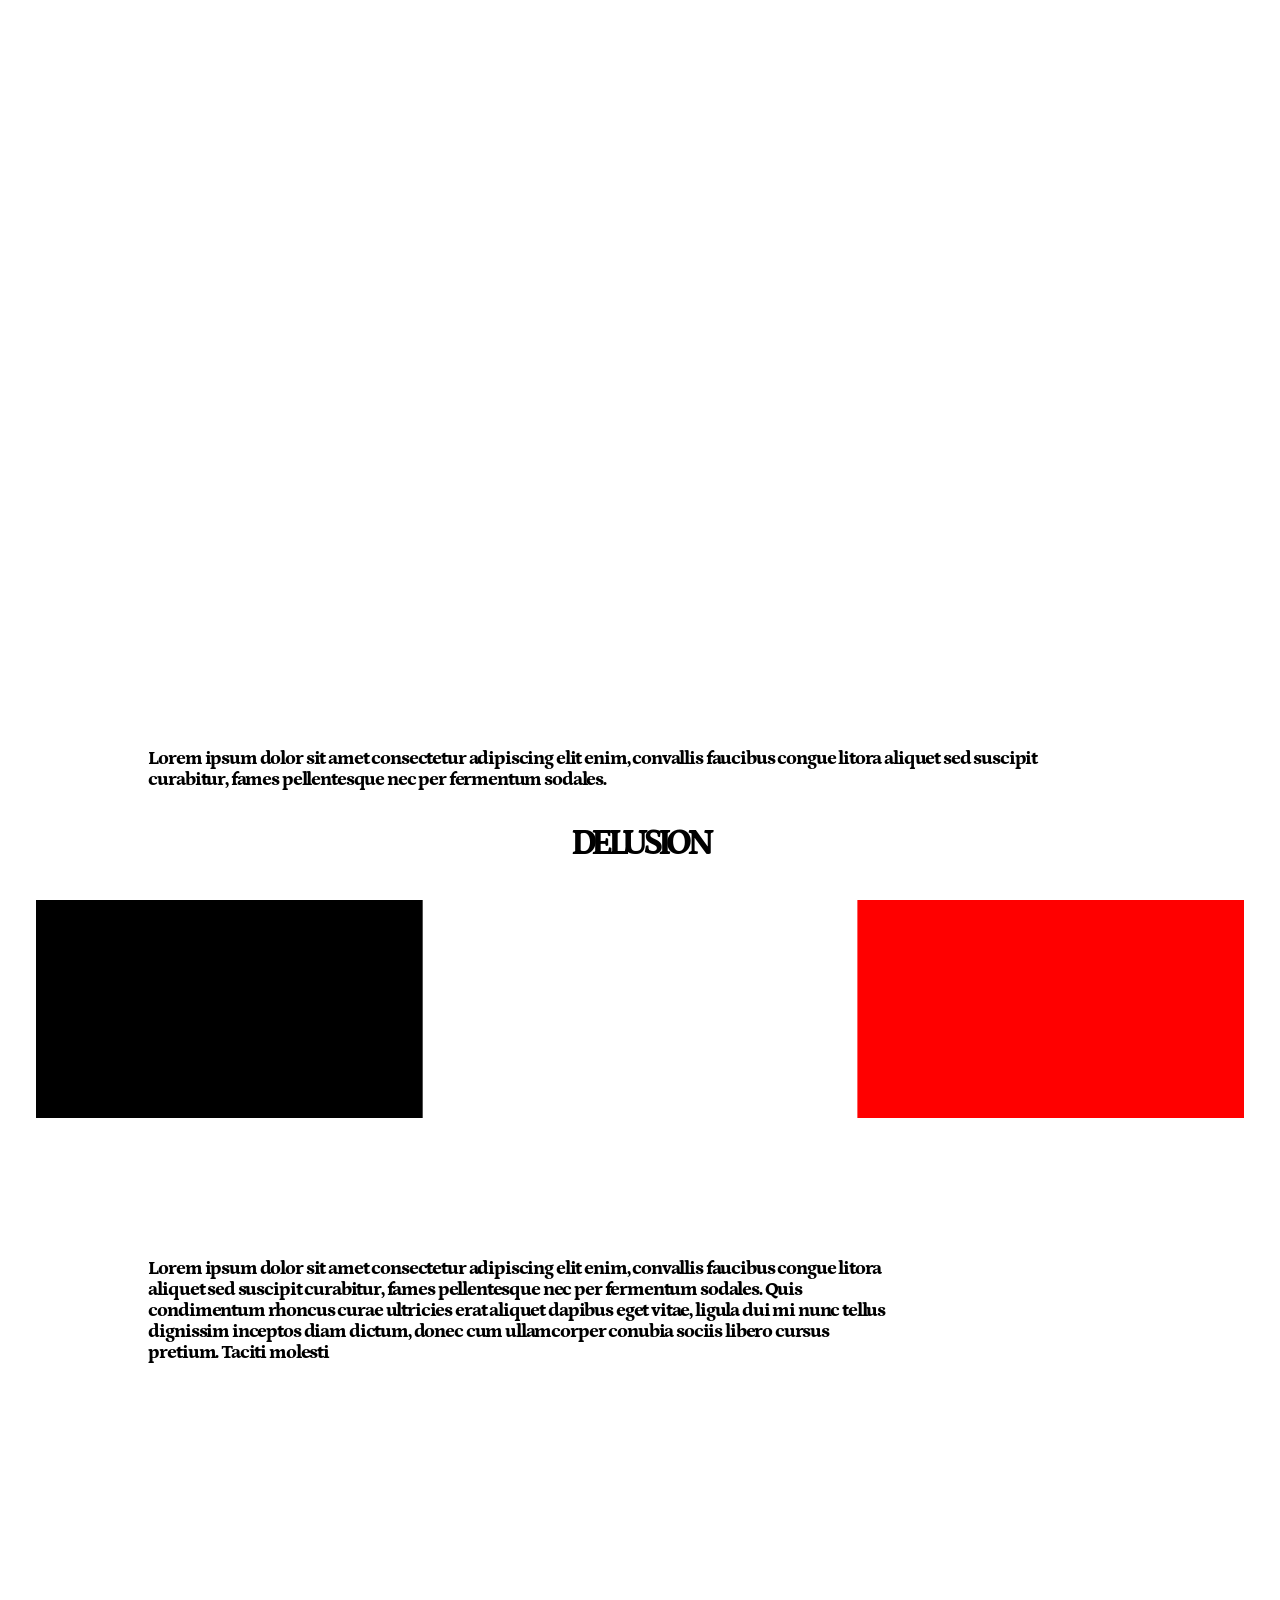
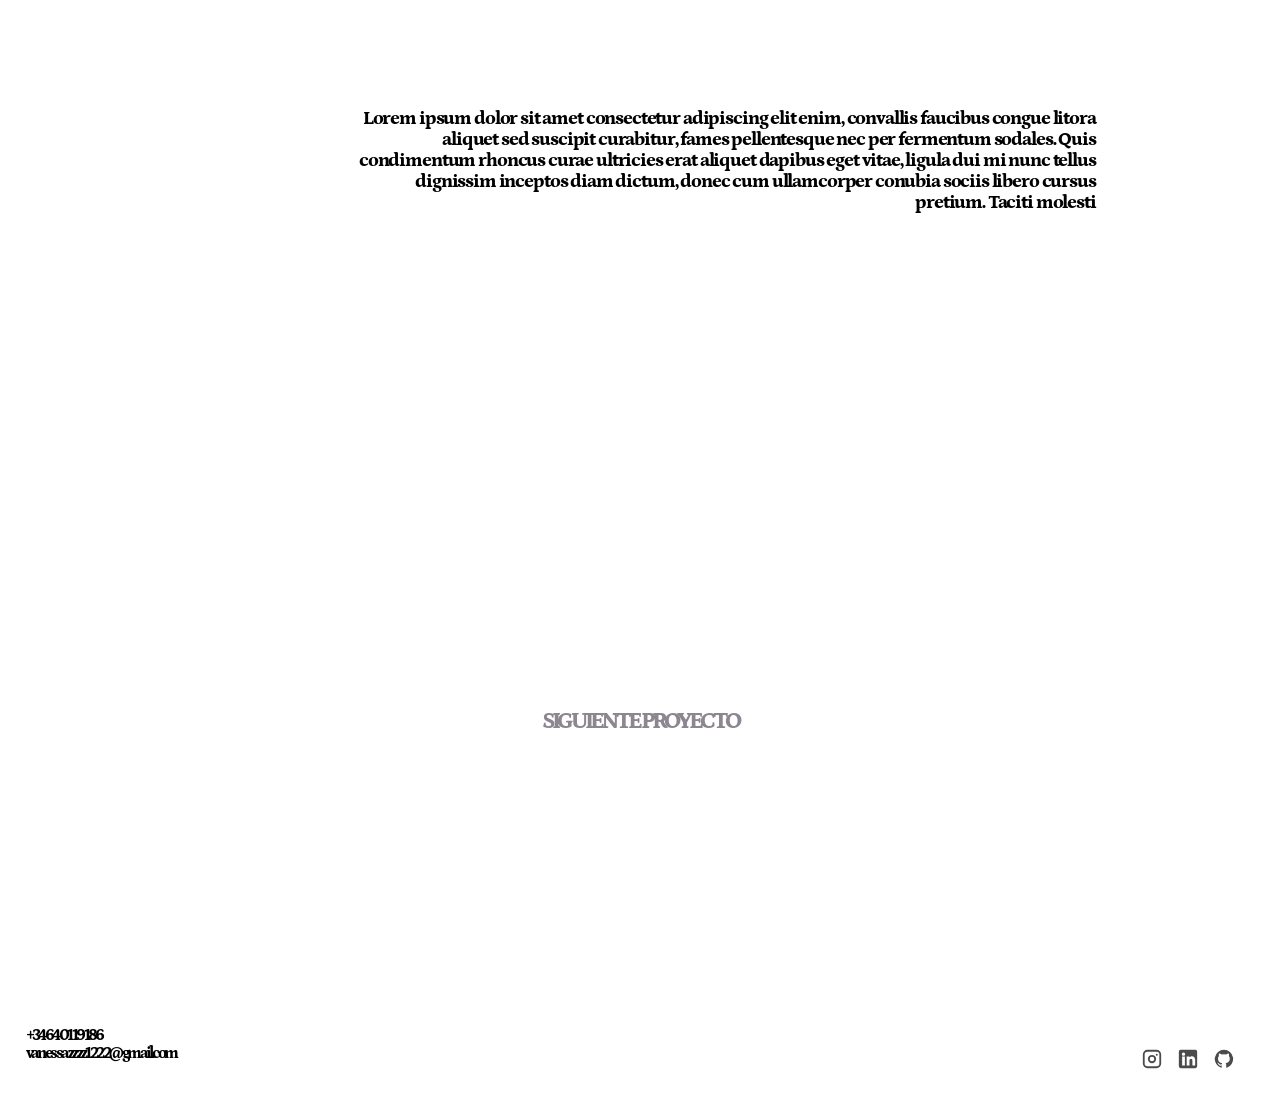
==== delusion.html @ d966ba02 "Add files via upload" ====
<!doctype html>
<html lang="es">
  <head>
    <meta charset="UTF-8" />
    <meta name="viewport" content="width=device-width, initial-scale=1" />
    <title>Delusion · VANESSA RAMOS</title>
    <link
      href="https://fonts.googleapis.com/css2?family=Petrona:wght@800&display=swap"
      rel="stylesheet"
    />
    <link rel="stylesheet" href="styles.css" />
  </head>
  <body>
    <main class="pagina pagina--delusion">
      <!-- CABECERA: el vídeo de Delusion -->
      <header class="cabecera">
        <video
          class="project__video"
          src="MEDIA/SOUNDSCAPE.mov"
          autoplay
          loop
          playsinline
        ></video>
        <h1 class="project__title">Delusion</h1>
        <a class="hero__name" href="index.html">Vanessa Ramos</a>
        <a class="hero__projects" href="index.html">Proyectos</a>
      </header>

      <p class="texto texto--intro">
        Lorem ipsum dolor sit amet consectetur adipiscing elit enim, convallis
        faucibus congue litora aliquet sed suscipit curabitur, fames
        pellentesque nec per fermentum sodales.
      </p>

      <h2 class="pagina__titulo">Delusion</h2>

      <img
        class="fotos"
        src="MEDIA/FOTOS/FPS DELUSION.png"
        alt="Fotogramas de Delusion"
      />

      <p class="texto texto--izquierda">
        Lorem ipsum dolor sit amet consectetur adipiscing elit enim, convallis
        faucibus congue litora aliquet sed suscipit curabitur, fames
        pellentesque nec per fermentum sodales. Quis condimentum rhoncus curae
        ultricies erat aliquet dapibus eget vitae, ligula dui mi nunc tellus
        dignissim inceptos diam dictum, donec cum ullamcorper conubia sociis
        libero cursus pretium. Taciti molesti
      </p>

      <p class="texto texto--derecha">
        Lorem ipsum dolor sit amet consectetur adipiscing elit enim, convallis
        faucibus congue litora aliquet sed suscipit curabitur, fames
        pellentesque nec per fermentum sodales. Quis condimentum rhoncus curae
        ultricies erat aliquet dapibus eget vitae, ligula dui mi nunc tellus
        dignissim inceptos diam dictum, donec cum ullamcorper conubia sociis
        libero cursus pretium. Taciti molesti
      </p>

      <address class="pie__contacto">
        <a href="tel:+34640119186">+34640119186</a>
        <a href="mailto:vanessazzzz1222@gmail.com">vanessazzzz1222@gmail.com</a>
      </address>

      <div class="social pie__redes">
        <a
          href="https://www.instagram.com/neszz.zzz/"
          target="_blank"
          rel="noopener"
          aria-label="Instagram"
        >
          <svg viewBox="0 0 24 24" aria-hidden="true">
            <path
              d="M7 2h10a5 5 0 0 1 5 5v10a5 5 0 0 1-5 5H7a5 5 0 0 1-5-5V7a5 5 0 0 1 5-5Zm0 2a3 3 0 0 0-3 3v10a3 3 0 0 0 3 3h10a3 3 0 0 0 3-3V7a3 3 0 0 0-3-3H7Zm5 3.5a4.5 4.5 0 1 1 0 9 4.5 4.5 0 0 1 0-9Zm0 2a2.5 2.5 0 1 0 0 5 2.5 2.5 0 0 0 0-5Zm5.2-3.2a1.1 1.1 0 1 1 0 2.2 1.1 1.1 0 0 1 0-2.2Z"
            />
          </svg>
        </a>
        <a
          href="https://www.linkedin.com/in/vanessa-ramos-monta%C3%B1es-3233773a3/"
          target="_blank"
          rel="noopener"
          aria-label="LinkedIn"
        >
          <svg viewBox="0 0 24 24" aria-hidden="true">
            <path
              d="M4 2h16a2 2 0 0 1 2 2v16a2 2 0 0 1-2 2H4a2 2 0 0 1-2-2V4a2 2 0 0 1 2-2Zm1.6 7.2V19h3V9.2h-3ZM7.1 4.9a1.8 1.8 0 1 0 0 3.6 1.8 1.8 0 0 0 0-3.6Zm3.5 4.3V19h3v-5.2c0-1.4.6-2.2 1.7-2.2s1.5.8 1.5 2.2V19h3v-5.9c0-2.7-1.4-4.1-3.4-4.1-1.3 0-2.2.7-2.7 1.4V9.2h-3.1Z"
            />
          </svg>
        </a>
        <a
          href="https://github.com/VanessaRamosM"
          target="_blank"
          rel="noopener"
          aria-label="GitHub"
        >
          <svg viewBox="0 0 24 24" aria-hidden="true">
            <path
              d="M12 2a10 10 0 0 0-3.2 19.5c.5.1.7-.2.7-.5v-1.8c-2.8.6-3.4-1.2-3.4-1.2-.5-1.1-1.1-1.4-1.1-1.4-.9-.6.1-.6.1-.6 1 .1 1.5 1 1.5 1 .9 1.5 2.3 1.1 2.9.8.1-.7.3-1.1.6-1.3-2.2-.3-4.6-1.1-4.6-5 0-1.1.4-2 1-2.7-.1-.3-.4-1.3.1-2.7 0 0 .8-.3 2.8 1a9.6 9.6 0 0 1 5 0c2-1.3 2.8-1 2.8-1 .5 1.4.2 2.4.1 2.7.6.7 1 1.6 1 2.7 0 3.9-2.4 4.7-4.6 5 .4.3.7.9.7 1.8v2.7c0 .3.2.6.7.5A10 10 0 0 0 12 2Z"
            />
          </svg>
        </a>
      </div>
    </main>
    <script>
      // Audio de la cabecera: si Chrome lo bloquea, se activa con el primer clic
      const videoCabecera = document.querySelector(".cabecera video");

      videoCabecera.play().catch(() => {
        videoCabecera.muted = true;
        videoCabecera.play();
        document.addEventListener(
          "click",
          () => {
            videoCabecera.muted = false;
          },
          { once: true },
        );
      });
    </script>
    <script src="siguiente.js"></script>
  </body>
</html>
---- styles.css ----
/* ===== BASE ===== */
* {
  margin: 0;
  padding: 0;
  box-sizing: border-box;
}

body {
  background: black;
  color: white;
  font-family: "Petrona", serif;
  font-weight: 800;
}

a {
  color: inherit;
  text-decoration: none;
}

/* ===== ESTRUCTURA: DOS COLUMNAS ===== */
.page {
  display: grid;
  grid-template-columns: 61% 39%;
  height: 100vh;
}

/* ===== COLUMNA IZQUIERDA ===== */
.left {
  display: grid;
  grid-template-rows: 76fr 24fr; /* foto arriba, texto abajo */
  min-height: 0;
}

.hero {
  position: relative;
  overflow: hidden;
  container-type: size;
}

.hero__img {
  position: absolute;
  width: 100%;
  height: 100%;
  object-fit: cover;
  object-position: top; /* alinea la foto arriba y recorta por abajo */
}

/* Nombre arriba a la izquierda */
.hero__name {
  position: absolute;
  top: 22px;
  left: 24px;
  font-size: 20px;
  letter-spacing: -0.16em;
}

/* Teléfono, correo y redes abajo a la derecha */
.hero__contact {
  position: absolute;
  bottom: 24px;
  right: 24px;
  display: flex;
  flex-direction: column;
  align-items: flex-end;
  font-style: normal;
  font-size: 16px;
  letter-spacing: -0.16em;
}

.social {
  display: flex;
  gap: 14px;
  margin-top: 12px;
}

.social svg {
  width: 22px;
  height: 22px;
  fill: white;
  display: block;
}

/* Bloque blanco de texto */
.about {
  background: white;
  color: #8d8590;
  padding: 18px 22px;
  overflow-y: auto;
}

.about p {
  font-size: 20px;
  letter-spacing: -0.06em;
}

/* ===== COLUMNA DERECHA: VÍDEOS ===== */
.right {
  overflow-y: auto;
  scrollbar-width: none; /* oculta la barra de scroll */
  min-height: 0;
}

.project {
  position: relative;
  height: 76vh; /* misma altura que la foto principal */
}

.project__video {
  position: absolute;
  width: 100%;
  height: 100%;
  object-fit: cover;
}

/* Nombre del proyecto centrado sobre el vídeo */
.project__title {
  position: absolute;
  width: 100%;
  height: 100%;
  display: grid;
  place-items: center;
  font-size: 36px;
  letter-spacing: -0.16em;
}

/* ===== MÓVIL ===== */
@media (max-width: 800px) {
  .page {
    grid-template-columns: 1fr;
    height: auto;
  }

  .left {
    height: 100vh;
  }

  .right {
    overflow: visible;
  }

  .project {
    height: 70vh;
  }
}
/* ===== TEXTO BORROSO Y SEMITRANSPARENTE ===== */

.hero__contact > a,
.project__title {
  filter: blur(0.5px);
  opacity: 0.7;
}
.social {
  opacity: 0.7;
}
.hero__name {
  filter: blur(0.5px);
  opacity: 0.9;
}
/* ===== PÁGINA DE PROYECTO (simi.html) ===== */
.project--link {
  cursor: pointer;
}

/* La página mantiene las proporciones del diseño de Figma (398 x 843) */
.pagina {
  position: relative;
  aspect-ratio: 398 / 843;
  background: white;
  color: black;
}

/* Todos los elementos se colocan con porcentajes sobre la página */
.pagina > * {
  position: absolute;
}

.cabecera {
  top: 0;
  left: 0;
  width: 100%;
  height: 26.3%;
  color: white;
}

.cabecera .project__title {
  pointer-events: none;
}

.texto {
  font-size: 1.5vw;
  letter-spacing: -0.06em;
}

.texto--intro {
  top: 27.6%;
  left: 11.6%;
  width: 73%;
}

.pagina__titulo {
  top: 31.1%;
  left: 0;
  width: 100%;
  transform: translateY(-50%);
  text-align: center;
  font-size: 36px;
  font-weight: 800;
  letter-spacing: -0.16em;
}

.fotos {
  top: 33.2%;
  left: 2.8%;
  width: 94.4%;
}

.texto--izquierda {
  top: 46.4%;
  left: 11.6%;
  width: 58.5%;
}

.texto--derecha {
  top: 62.2%;
  left: 24.4%;
  width: 58.5%;
  text-align: right;
}

.pie__contacto {
  bottom: 2.4%;
  left: 2%;
  display: flex;
  flex-direction: column;
  font-style: normal;
  font-size: 16px;
  letter-spacing: -0.16em;
}

.pie__redes {
  bottom: 2.2%;
  right: 3.5%;
  margin-top: 0;
}

.pagina .social svg {
  fill: black;
}

/* ===== Ajustes de delusion.html ===== */
.pagina--delusion .texto--derecha {
  top: 63%;
  left: 27.1%;
}

.pagina--delusion .pie__contacto {
  bottom: 1.8%;
}

.pagina--delusion .pie__redes {
  bottom: 1.5%;
}
/* ===== irene.html ===== */
.pagina--irene {
  aspect-ratio: 398 / 1027;
}

.pagina--irene .cabecera {
  height: 21.6%;
}

.pagina--irene .texto--intro {
  top: 22.7%;
}

.pagina--irene .pagina__titulo {
  top: 25.5%;
}

/* Cuadrícula de fotos: 3 columnas */
.galeria {
  top: 27.1%;
  left: 2%;
  width: 95.5%;
  display: grid;
  grid-template-columns: repeat(3, 1fr);
  column-gap: 1%;
  row-gap: 0.5vw;
}

.galeria img {
  width: 100%;
  aspect-ratio: 3 / 2;
  object-fit: cover;
  display: block;
}

/* La séptima foto va sola, en la columna del centro */
.galeria img:nth-child(7) {
  grid-column: 2;
}

.texto--lateral-izq {
  top: 48.8%;
  left: 3.8%;
  width: 25.4%;
}

.texto--lateral-der {
  top: 48.8%;
  left: 70.6%;
  width: 25.4%;
  text-align: right;
}

.texto--centro {
  top: 66.5%;
  left: 32.2%;
  width: 35.2%;
  text-align: center;
}

.pagina--irene .pie__contacto {
  bottom: 0.8%;
}

.pagina--irene .pie__redes {
  bottom: 0.7%;
  right: 4%;
}

/* El vídeo de Irene trae bordes negros: se amplía para taparlos */
.pagina--irene .cabecera {
  overflow: hidden;
}

.pagina--irene .project__video {
  transform: scale(1.25);
}

/* ===== sound.html ===== */
.pagina--sound {
  aspect-ratio: 398 / 1027;
}

.pagina--sound .cabecera {
  height: 21.6%;
}

.pagina--sound .texto--intro {
  top: 22.7%;
}

.pagina--sound .pagina__titulo {
  top: 25.5%;
}

/* La quinta foto va en la tercera columna (el hueco del centro es para el texto) */
.pagina--sound .galeria img:nth-child(5) {
  grid-column: 3;
}

.texto--medio {
  top: 39.7%;
  left: 40%;
  width: 21%;
  text-align: center;
}

.pagina--sound .texto--izquierda {
  top: 55.7%;
  left: 12%;
  width: 36%;
}

.pagina--sound .texto--derecha {
  top: 65%;
  left: 52.3%;
  width: 35.4%;
}

.pagina--sound .pie__contacto {
  bottom: 1%;
}

.pagina--sound .pie__redes {
  bottom: 0.9%;
  right: 4%;
}

/* El vídeo de Sound trae bordes negros: se amplía para taparlos */
.pagina--sound .cabecera {
  overflow: hidden;
}

.pagina--sound .project__video {
  transform: scale(1.25);
}
/* ===== normal.html ===== */
.pagina--normal {
  aspect-ratio: 398 / 823;
}

.pagina--normal .cabecera {
  height: 27%;
}

.pagina--normal .texto--intro {
  top: 28.3%;
}

.pagina--normal .pagina__titulo {
  top: 31.8%;
}

.pagina--normal .fotos {
  top: 34%;
  left: 3.8%;
  width: 92.2%;
}

.pagina--normal .texto--izquierda {
  top: 45.2%;
  left: 12.3%;
}

.pagina--normal .texto--derecha {
  top: 62.3%;
  left: 29.9%;
  width: 56.5%;
}

.pagina--normal .pie__contacto {
  bottom: 1.7%;
}

.pagina--normal .pie__redes {
  bottom: 1.6%;
  right: 3.8%;
}

/* Títulos en mayúscula */
.project__title,
.pagina__titulo,
.hero__name,
.hero__projects {
  text-transform: uppercase;
}
/* ===== BOTÓN "SIGUIENTE PROYECTO" ===== */
.siguiente {
  left: 50%;
  bottom: 29.5vw;
  transform: translateX(-50%);
  display: flex;
  flex-direction: column;
  align-items: center;
  gap: 1.2vw;
}

.siguiente__caja {
  position: relative;
  width: 7.3vw;
  aspect-ratio: 1;
  overflow: hidden;
}

.siguiente__video {
  position: absolute;
  inset: 0;
  width: 100%;
  height: 100%;
  object-fit: cover;
  opacity: 0;
  transform: scale(1.05);
}

.siguiente__video.activo {
  opacity: 1;
}

.siguiente__texto {
  font-size: 24px;
  letter-spacing: -0.16em;
  color: #8d8590;
  white-space: nowrap;
}

/* ===== MAS TRANSICIONES ===== */

@view-transition {
  navigation: auto;
}

::view-transition-old(root),
::view-transition-new(root) {
  animation-duration: 0.6s;
}

/* ===== IMÁGENES QUE APARECEN AL HACER SCROLL ===== */
@keyframes aparecer {
  from {
    opacity: 0;
    filter: blur(12px);
    transform: translateY(150px);
  }
  to {
    opacity: 1;
    filter: blur(0);
    transform: translateY(0);
  }
}

@media (prefers-reduced-motion: no-preference) {
  .fotos,
  .galeria img {
    animation: aparecer linear both;
    animation-timeline: view();
    animation-range: entry 0% entry 70%;
  }
}

/* ===== VÍDEO DE CABECERA: SE DIFUMINA Y SUBE AL HACER SCROLL ===== */
@keyframes desaparecer {
  from {
    opacity: 1;
    filter: blur(0);
    translate: 0 0;
    scale: 1;
  }
  to {
    opacity: 0;
    filter: blur(12px);
    translate: 0 -150px;
    scale: 1.08;
  }
}

@supports (animation-timeline: view()) {
  @media (prefers-reduced-motion: no-preference) {
    .cabecera {
      overflow: hidden;
    }

    .cabecera .project__video {
      animation: desaparecer linear both;
      animation-timeline: view();
      animation-range: exit 0% exit 100%;
    }
  }
}

/* Recorta sin crear zona de scroll, para que la animación del scroll funcione */
.pagina .cabecera {
  overflow: clip;
}
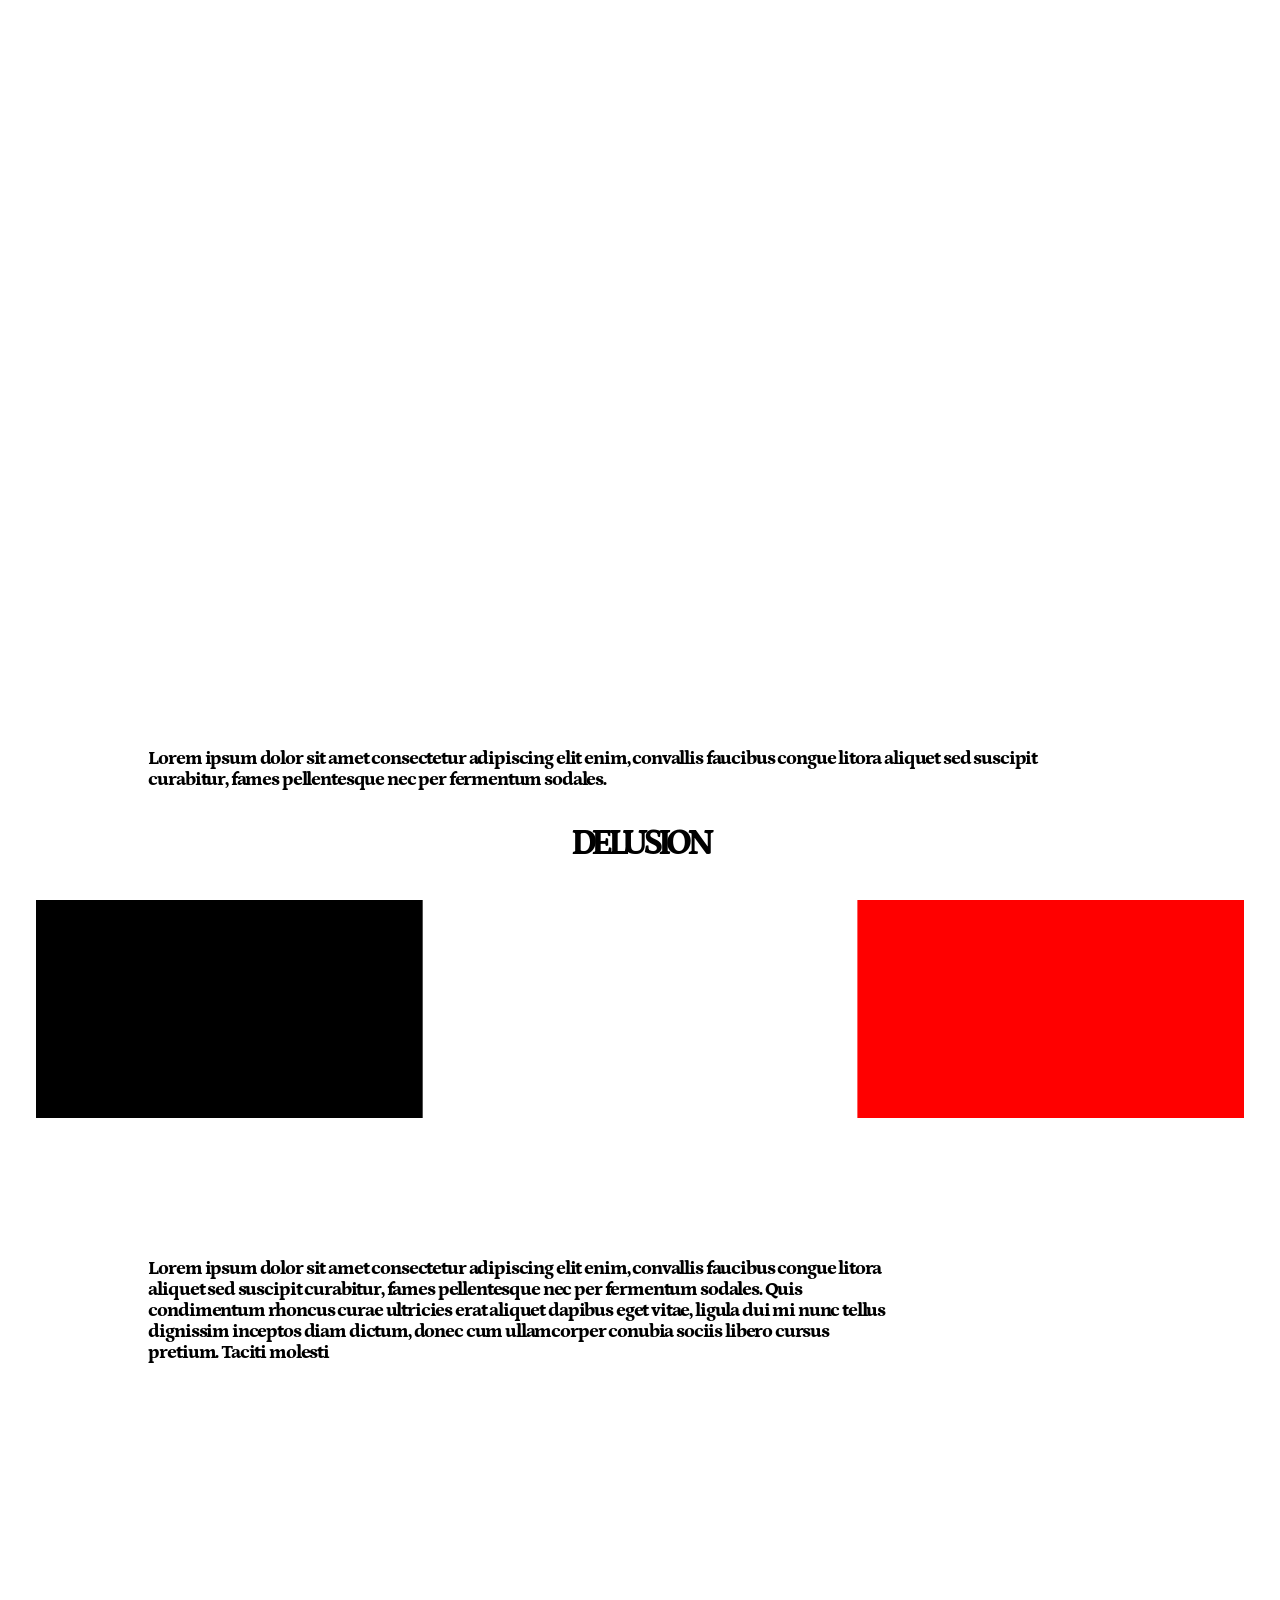
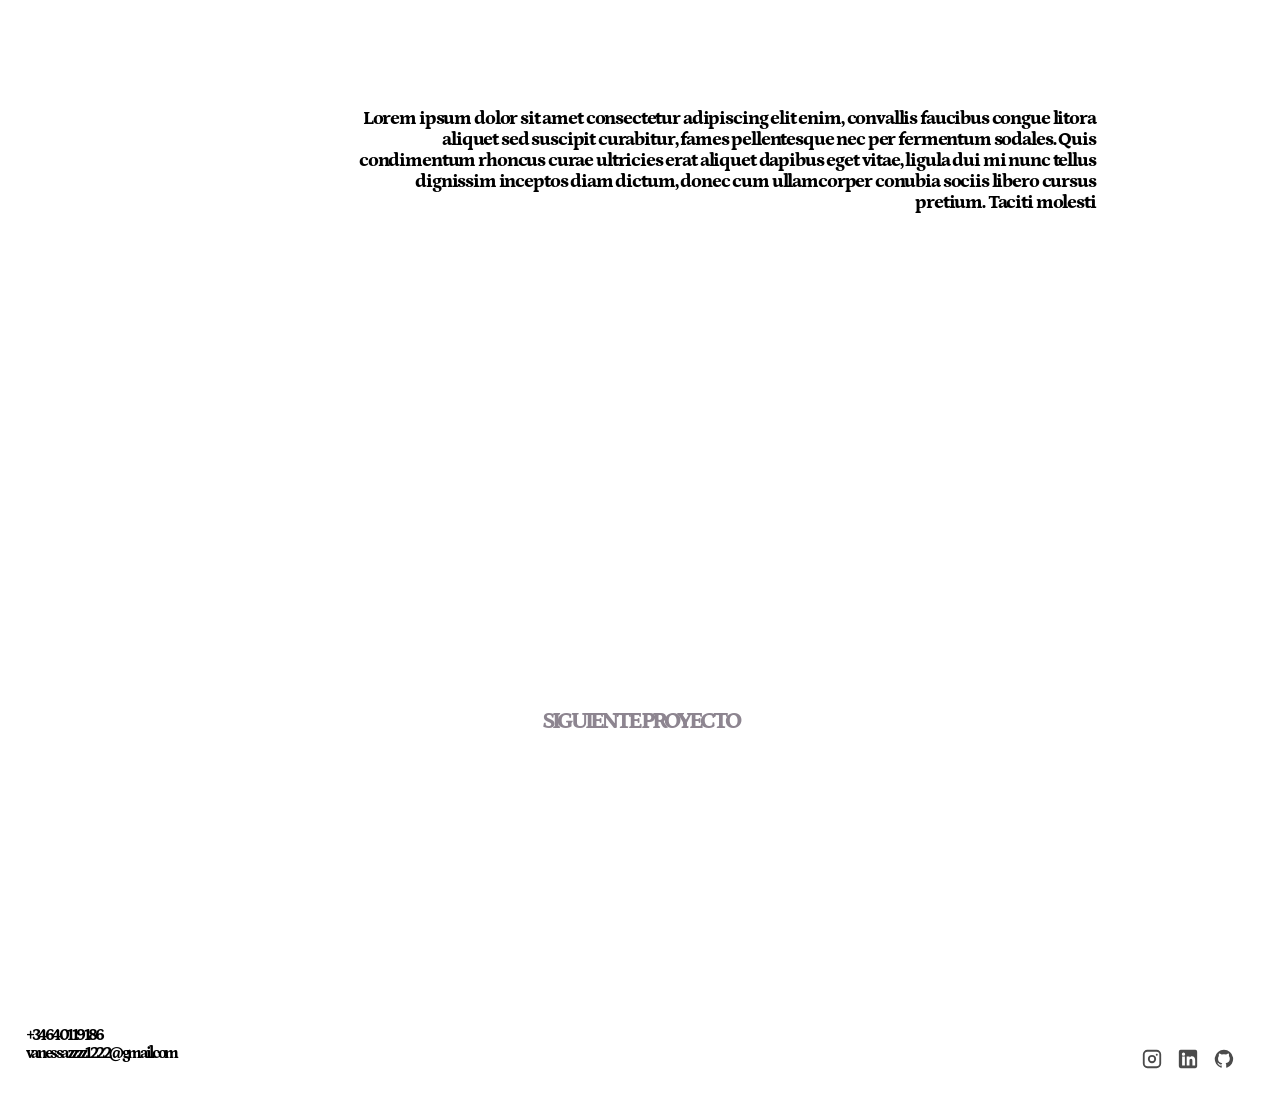
==== commit e60f1c4c: "Add files via upload" ====
--- a/delusion.html
+++ b/delusion.html
@@ -14,13 +14,12 @@
     <main class="pagina pagina--delusion">
       <!-- CABECERA: el vídeo de Delusion -->
       <header class="cabecera">
-        <video
-          class="project__video"
-          src="MEDIA/SOUNDSCAPE.mov"
-          autoplay
-          loop
-          playsinline
-        ></video>
+        <iframe
+          class="project__video yt"
+          src="https://www.youtube.com/embed/C-TypY9lSqY?autoplay=1&mute=1&loop=1&playlist=C-TypY9lSqY&controls=0&modestbranding=1&playsinline=1&rel=0&enablejsapi=1"
+          allow="autoplay"
+          title="Delusion"
+        ></iframe>
         <h1 class="project__title">Delusion</h1>
         <a class="hero__name" href="index.html">Vanessa Ramos</a>
         <a class="hero__projects" href="index.html">Proyectos</a>
@@ -103,20 +102,23 @@
       </div>
     </main>
     <script>
-      // Audio de la cabecera: si Chrome lo bloquea, se activa con el primer clic
-      const videoCabecera = document.querySelector(".cabecera video");
+      // Audio de la cabecera: se activa con el primer clic en la página
+      const cabecera = document.querySelector(".cabecera iframe");
 
-      videoCabecera.play().catch(() => {
-        videoCabecera.muted = true;
-        videoCabecera.play();
-        document.addEventListener(
-          "click",
-          () => {
-            videoCabecera.muted = false;
-          },
-          { once: true },
-        );
-      });
+      document.addEventListener(
+        "click",
+        () => {
+          cabecera.contentWindow.postMessage(
+            '{"event":"command","func":"unMute","args":""}',
+            "*",
+          );
+          cabecera.contentWindow.postMessage(
+            '{"event":"command","func":"playVideo","args":""}',
+            "*",
+          );
+        },
+        { once: true },
+      );
     </script>
     <script src="siguiente.js"></script>
   </body>
--- a/styles.css
+++ b/styles.css
@@ -553,3 +553,43 @@
 .pagina .cabecera {
   overflow: clip;
 }
+
+/* ===== VÍDEOS DE YOUTUBE ===== */
+.cabecera,
+.project,
+.siguiente__caja {
+  container-type: size;
+}
+
+.yt {
+  --ancho: max(100cqw, 100cqh * 16 / 9);
+  --alto: max(100cqh, 100cqw * 9 / 16);
+  position: absolute;
+  top: 50%;
+  left: 50%;
+  width: var(--ancho);
+  height: var(--alto);
+  margin: calc(var(--alto) / -2) 0 0 calc(var(--ancho) / -2);
+  border: 0;
+  pointer-events: none;
+}
+
+/* ===== VÍDEOS DE YOUTUBE ===== */
+.cabecera,
+.project,
+.siguiente__caja {
+  container-type: size;
+}
+
+.yt {
+  --ancho: max(100cqw, 100cqh * 16 / 9);
+  --alto: max(100cqh, 100cqw * 9 / 16);
+  position: absolute;
+  top: 50%;
+  left: 50%;
+  width: var(--ancho);
+  height: var(--alto);
+  margin: calc(var(--alto) / -2) 0 0 calc(var(--ancho) / -2);
+  border: 0;
+  pointer-events: none;
+}
